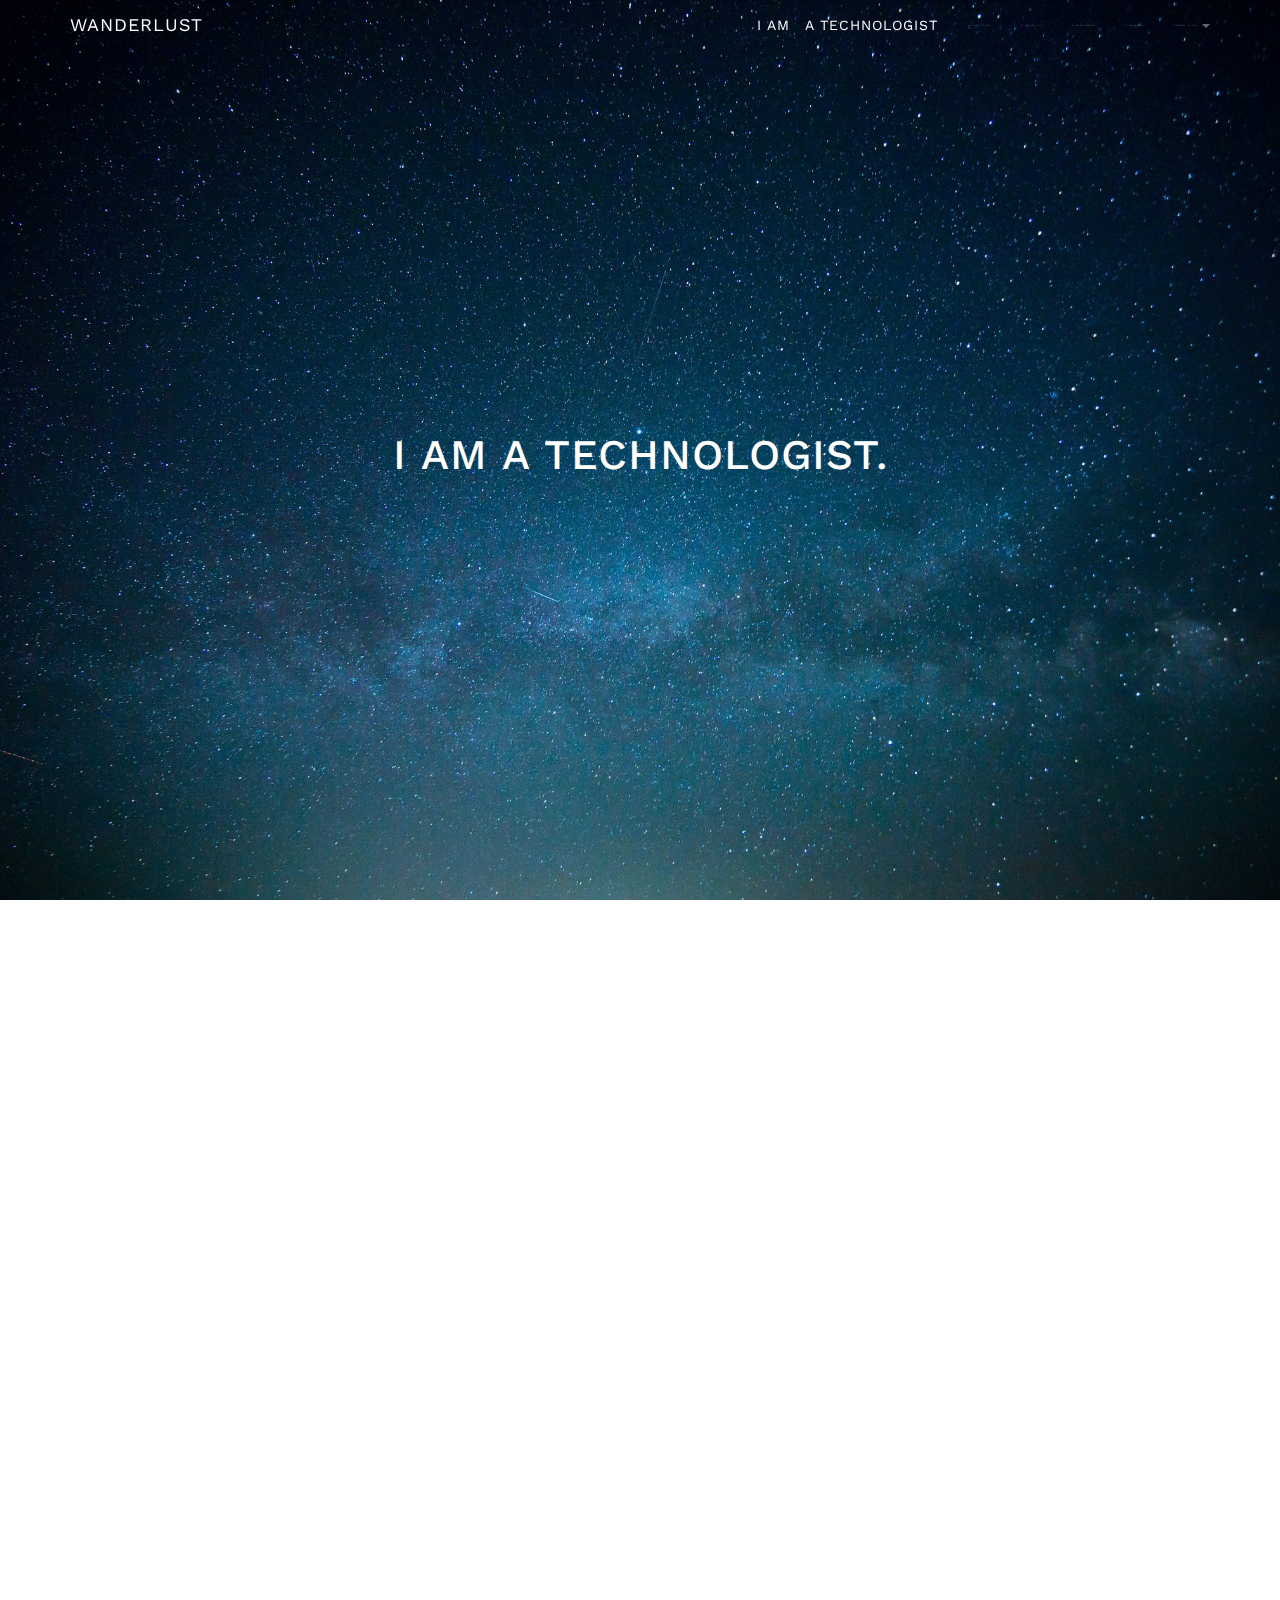
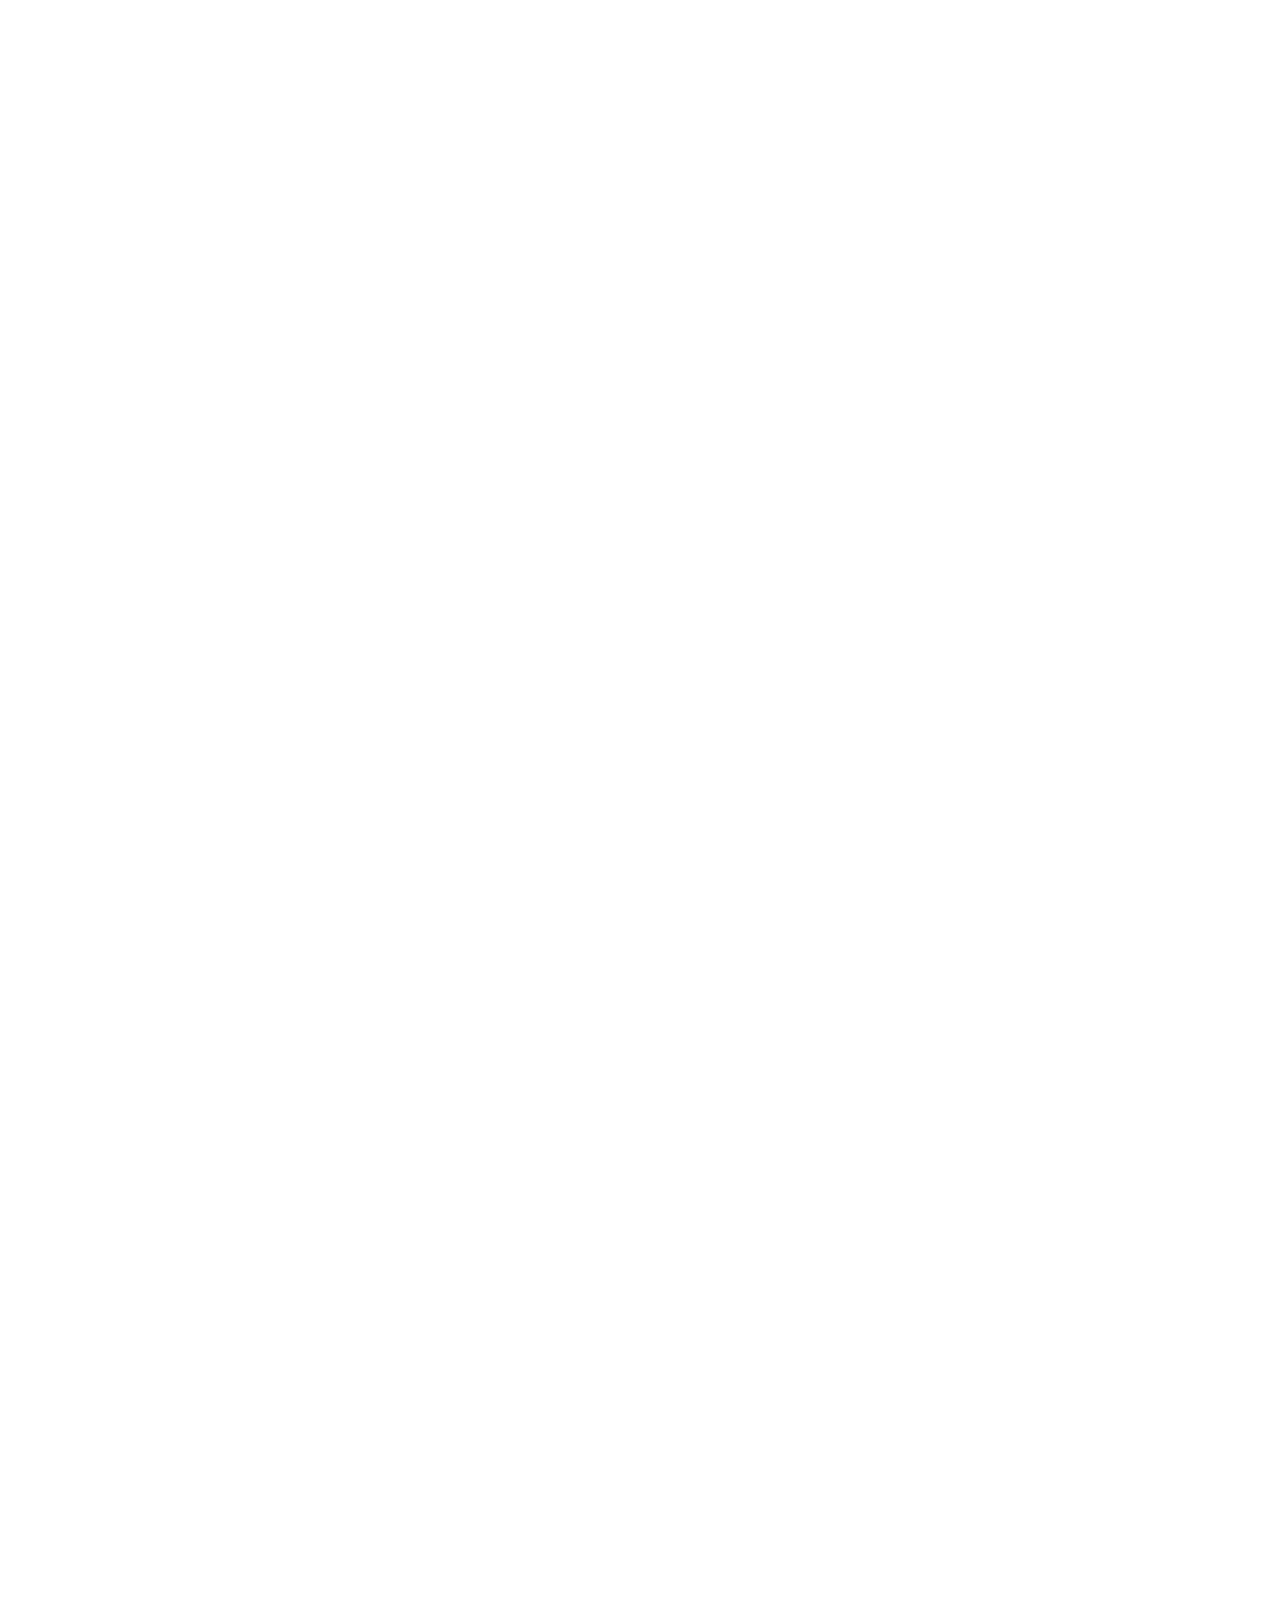
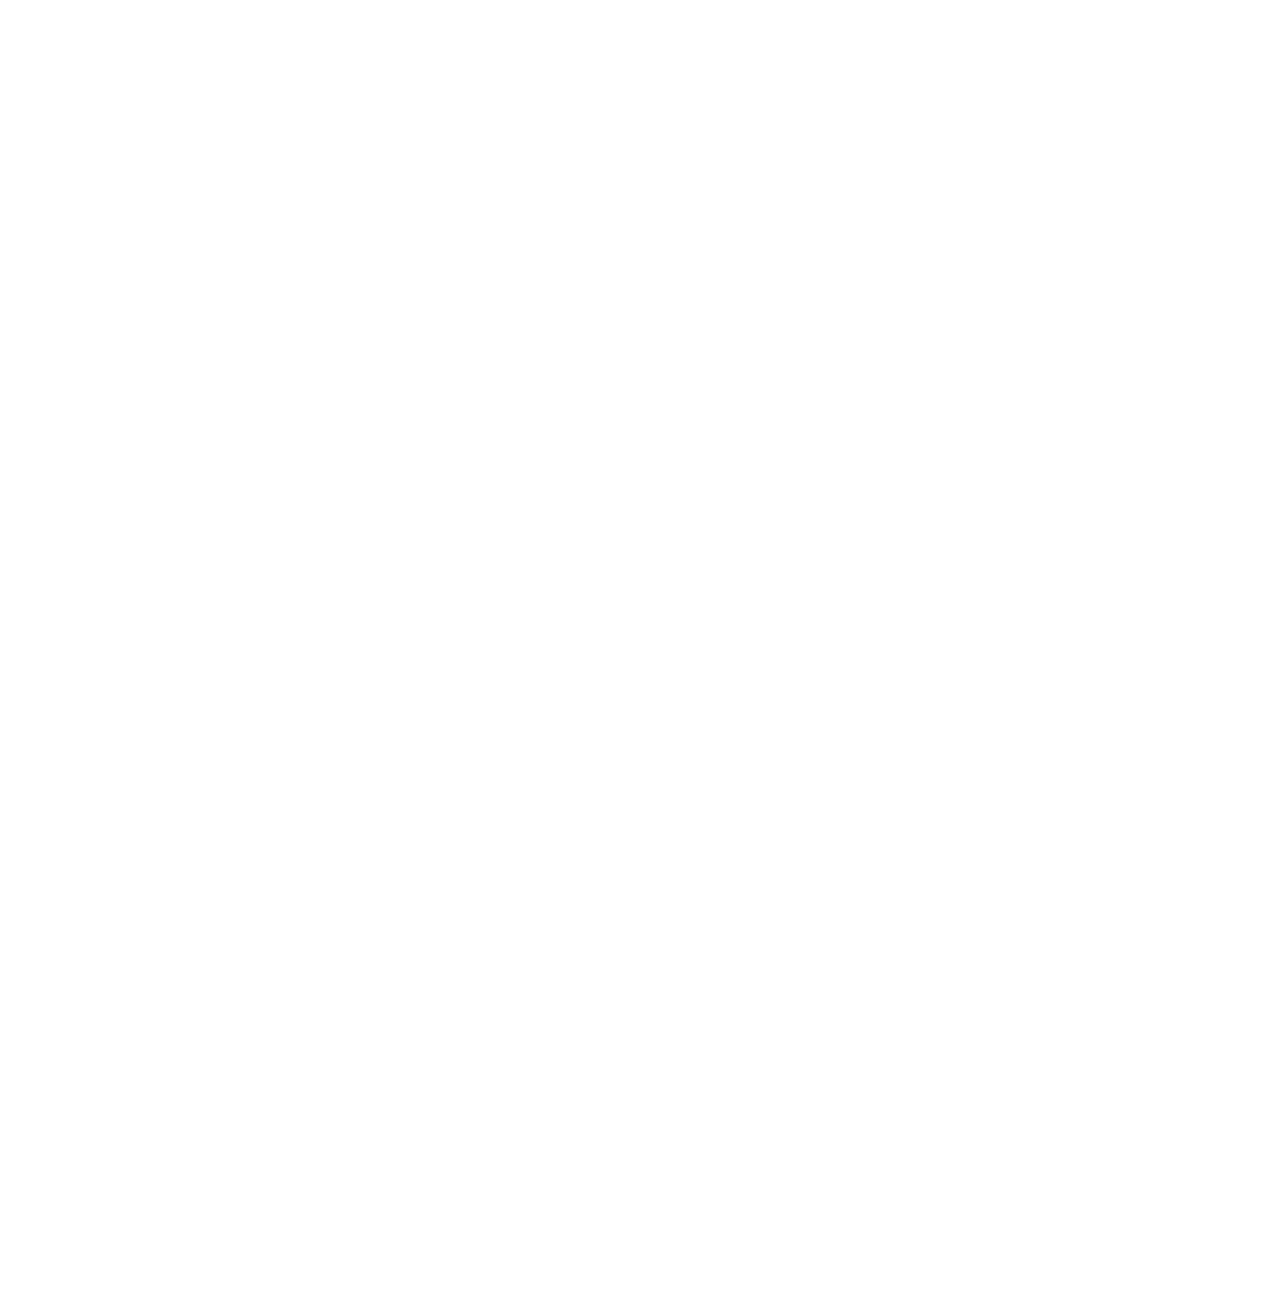
==== index.html @ 4e329820 "first commit" ====
<!DOCTYPE html>
<html lang="en">
<head>
    <meta charset="UTF-8">
    <meta name="viewport" content="width=device-width, initial-scale=1.0">
    <title>Chef's Table</title>
    <!-- link google fonts here -->
    <link href="https://fonts.googleapis.com/css?family=Work+Sans:800" rel="stylesheet">
    <!-- link all the css here -->
    <link rel="stylesheet" href="css/bootstrap.min.css">
    <link rel="stylesheet" href="https://use.fontawesome.com/releases/v5.2.0/css/all.css" integrity="sha384-hWVjflwFxL6sNzntih27bfxkr27PmbbK/iSvJ+a4+0owXq79v+lsFkW54bOGbiDQ" crossorigin="anonymous">
    <link rel="stylesheet" href="css/styles.css">
</head>
<body data-spy="scroll" data-target="#main-nav">
    <nav class="navbar navbar-default navbar-fixed-top" id="main-nav">
        <div class="container">
        <!-- Brand and toggle get grouped for better mobile display -->
            <div class="navbar-header">
                <button type="button" class="navbar-toggle collapsed" data-toggle="collapse" data-target="#bs-example-navbar-collapse-1" aria-expanded="false">
                    <span class="sr-only">Toggle navigation</span>
                    <span class="icon-bar"></span>
                    <span class="icon-bar"></span>
                    <span class="icon-bar"></span>
                </button>
                <a class="navbar-brand" href="index.html">
                    Wanderlust
                </a>
            </div> <!-- /.navbar-header -->

            <!-- Collect the nav links, forms, and other content for toggling -->
            <div class="collapse navbar-collapse" id="bs-example-navbar-collapse-1">
                <ul class="nav navbar-nav navbar-right">
                    <li><span class="i-am">I am</span></li>
                    <li class="active"><a href="#section-0">a Technologist</a></li>
                    <li><a href="#section-1">an Explorer</a></li>
                    <li><a href="#section-2">a Hobbyist</a></li>
                    <li><a href="#section-3">a Developer</a></li>
                    <li><a href="#section-4">a Dreamer</a></li>
                    <!-- For Demo Menu -->
                    <li class="dropdown">
                        <a href="#" class="dropdown-toggle" data-toggle="dropdown" role="button" aria-haspopup="true" aria-expanded="false">Change Steps <span class="caret"></span></a>
                        <ul class="dropdown-menu">
                            <li><a href="demo-src/demo-part1.html">Part 1</a></li>
                            <li><a href="demo-src/demo-full-solution.html">Full Solution</a></li>
                            <li><a href="index.html">Extra Credit</a></li>
                        </ul>
                    </li>
                    <!-- For Demo Menu end -->
                </ul>
            </div><!-- /.navbar-collapse -->
        </div><!-- /.container -->
    </nav><!-- /.navbar -->

    <!-- body site code here -->
    <section id="section-0" class="hero section-container">
        <div class="container">
            <div class="row">
                <div class="col-md-12">
                    <h2>I am a Technologist.</h2>
                </div>
            </div>
        </div>
    </section>

    <section id="section-1" class="s1 section-container">
        <div class="container">
            <div class="row">
                <div class="col-md-12">
                    <h2>I am an Explorer.</h2>
                </div>
            </div>
        </div>
    </section>

    <section id="section-2" class="s2 section-container">
        <div class="container">
            <div class="row">
                <div class="col-md-12">
                    <h2>I am a Hobbyist.</h2>
                </div>
            </div>
        </div>
    </section>

    <section id="section-3" class="s3 section-container">
        <div class="container">
            <div class="row">
                <div class="col-md-12">
                    <h2>I am a developer.</h2>
                </div>
            </div>
        </div>
    </section>

    <section id="section-4" class="s4 section-container">
        <div class="container">
            <div class="row">
                <div class="col-md-12">
                    <h2>I am a Dreamer.</h2>
                </div>
            </div>
        </div>
    </section>

    <!-- link all the scripts here -->
    <script src="js/jquery-3.3.1.min.js" charset="utf-8"></script>
    <script src="js/bootstrap.min.js" charset="utf-8"></script>
</body>
</html>
---- css/styles.css ----
/* Global Styles */
body {
    font-family: 'Work Sans', sans-serif;
    text-transform: uppercase;
    letter-spacing: 1px;
    position: relative;
}

h1,h2,h3,h4,h5,h6 {
    font-family: 'Work Sans', sans-serif;
    text-transform: uppercase;
}
h2 {
    font-size:3em;
}
/* Nav Styles */
.navbar {
    background: transparent;
    transition: all .25s ease-out;
    border: 0;
}

.navbar-default .navbar-brand {
    color:#ffffff;
}

.i-am {
    display: inline-block;
    color:#ffffff;
    padding:15px 0 15px 15px;
    font-size:14px;
}

.navbar-default .navbar-nav>li> a {
    color:rgba(255,255,255,.4);
    transition: all 1s ease-in;
    font-size:2px;
}

.navbar-default .navbar-nav>li> a:hover {
    color:#ffffff;
    transition: all .35s ease-in;
    font-size:14px;
}

.navbar-default .navbar-brand:focus, .navbar-default .navbar-brand:hover {
    color:#ffffff;
}

.navbar-default .navbar-nav>.active>a, .navbar-default .navbar-nav>.active>a:focus, .navbar-default .navbar-nav>.active>a:hover {
    background: transparent;
    color:#ffffff;
    font-size:14px;
}

.hero {
    background-image:url('../img/bg_0.jpg');
    background-size: cover;
    background-position: center;
    background-repeat: no-repeat;
    background-attachment: fixed;
}

.s1 {
    background-image:url('../img/bg_1.jpg');
    background-size: cover;
    background-position: center;
    background-repeat: no-repeat;
    background-attachment: fixed;
}

.s2 {
    background-image:url('../img/bg_2.jpg');
    background-size: cover;
    background-position: center;
    background-repeat: no-repeat;
    background-attachment: fixed;
}

.s3 {
    background-image:url('../img/bg_3.jpg');
    background-size: cover;
    background-position: center;
    background-repeat: no-repeat;
    background-attachment: fixed;
}

.s4 {
    background-image:url('../img/bg_4.jpg');
    background-size: cover;
    background-position: center;
    background-repeat: no-repeat;
    background-attachment: fixed;
}

.section-container {
    display: flex;
    align-items: center;
    text-align: center;
    width: 100%;
    height:100vh;
    color:#ffffff;
}

/* Small Screens */
@media only screen and (min-width : 768px) {
}

/* Medium Screens */
@media only screen and (min-width : 992px) {
}

/* Large Screens */
@media only screen and (min-width : 1200px) {
}
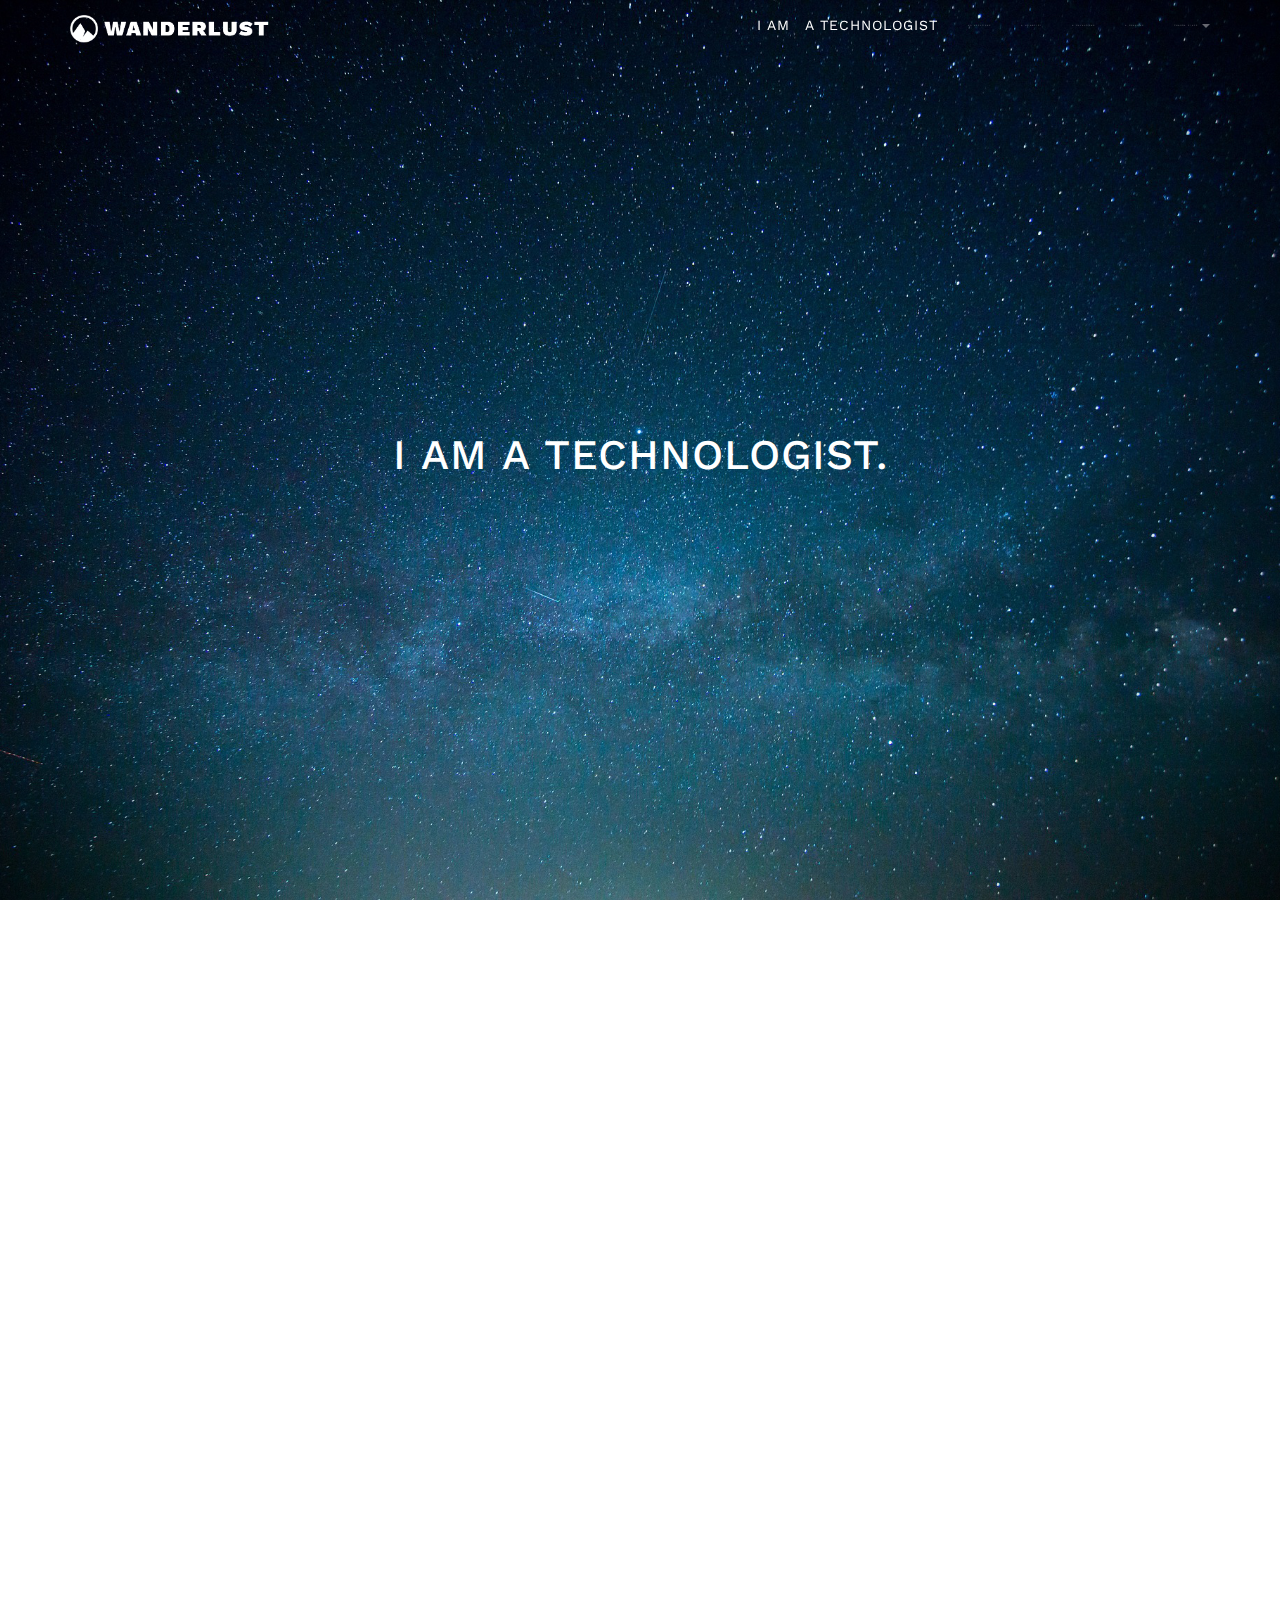
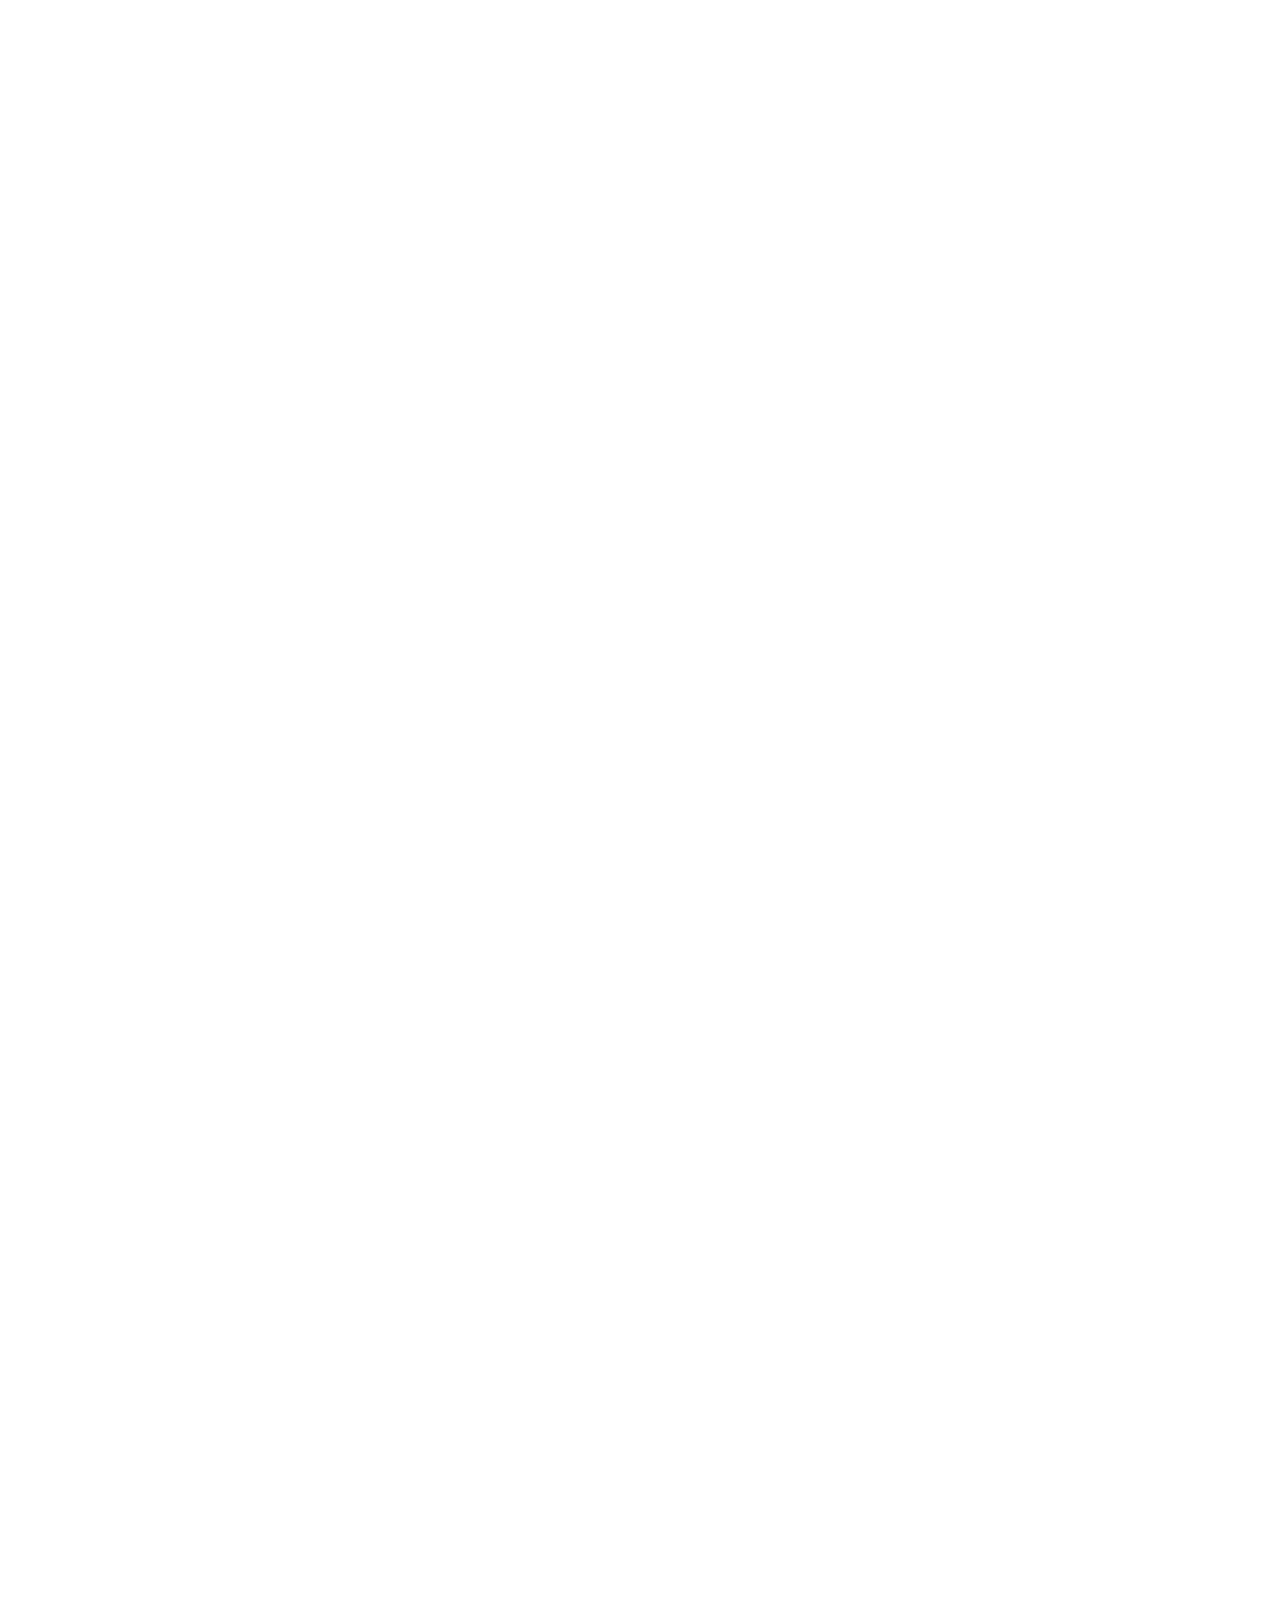
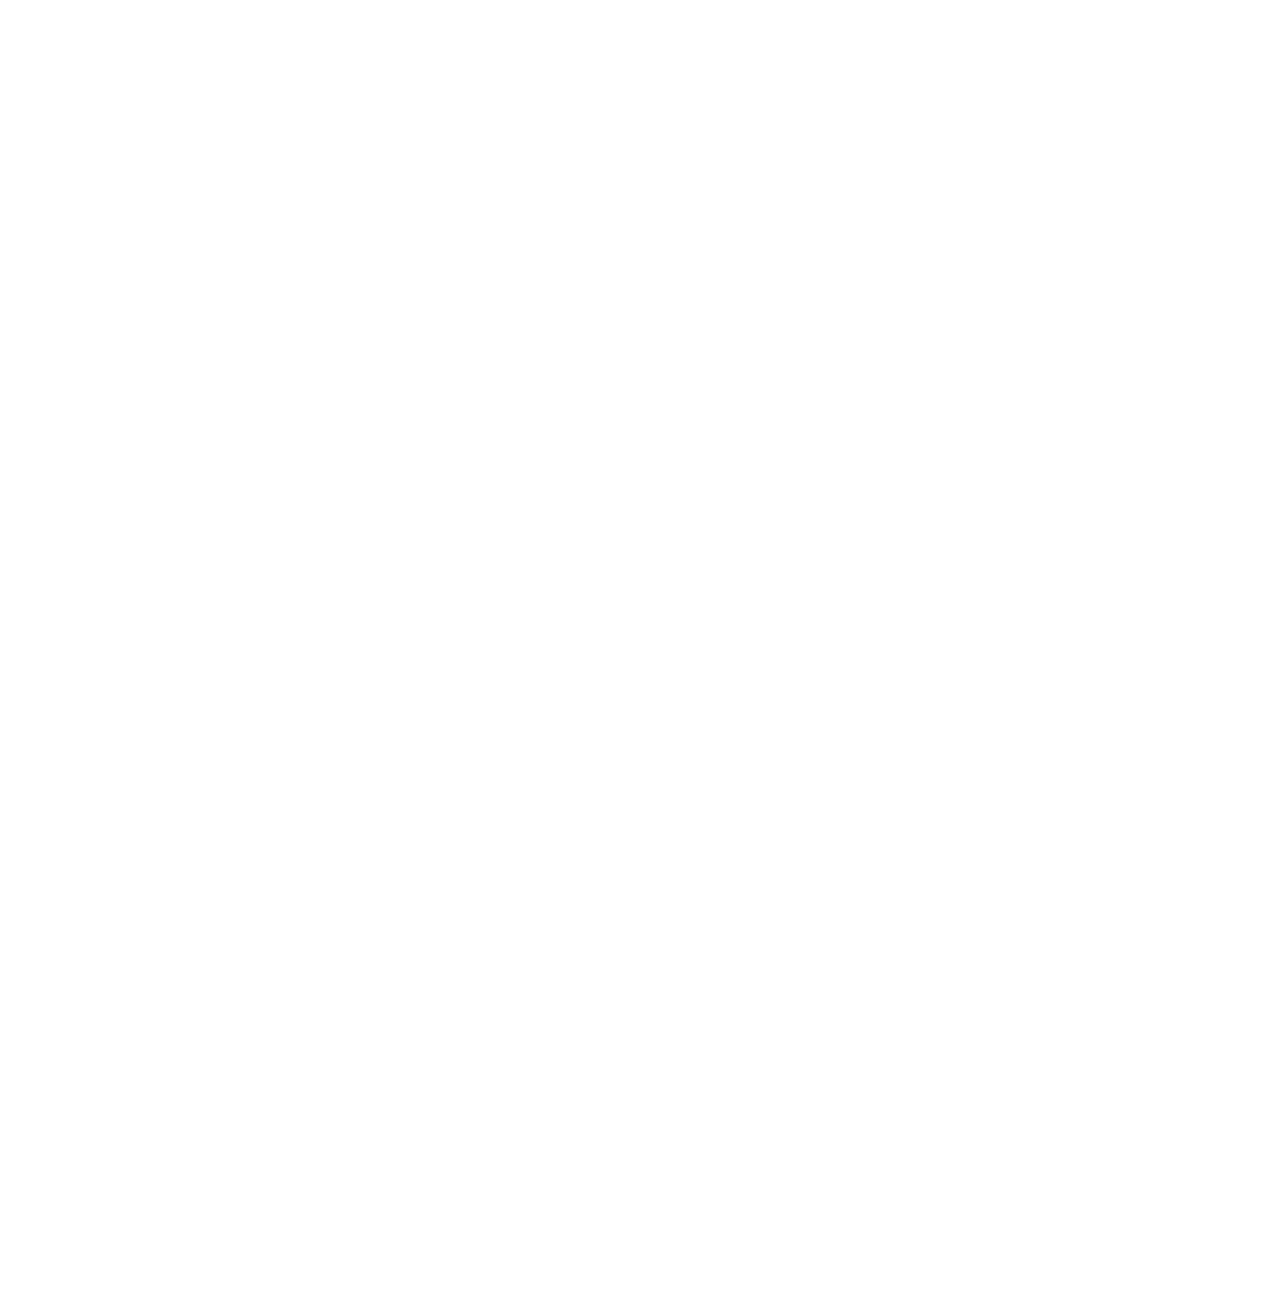
==== commit 6b5b92f3: "animations" ====
--- a/index.html
+++ b/index.html
@@ -3,7 +3,7 @@
 <head>
     <meta charset="UTF-8">
     <meta name="viewport" content="width=device-width, initial-scale=1.0">
-    <title>Chef's Table</title>
+    <title>Not all those who wander are lost</title>
     <!-- link google fonts here -->
     <link href="https://fonts.googleapis.com/css?family=Work+Sans:800" rel="stylesheet">
     <!-- link all the css here -->
@@ -18,12 +18,10 @@
             <div class="navbar-header">
                 <button type="button" class="navbar-toggle collapsed" data-toggle="collapse" data-target="#bs-example-navbar-collapse-1" aria-expanded="false">
                     <span class="sr-only">Toggle navigation</span>
-                    <span class="icon-bar"></span>
-                    <span class="icon-bar"></span>
-                    <span class="icon-bar"></span>
+                    <i class="fas fa-globe-asia"></i>
                 </button>
                 <a class="navbar-brand" href="index.html">
-                    Wanderlust
+                    <img src="img/wanderlust-logo.png" alt="">
                 </a>
             </div> <!-- /.navbar-header -->
 
@@ -52,10 +50,13 @@
     </nav><!-- /.navbar -->
 
     <!-- body site code here -->
+    <div class="quote">
+        <h2 class="visible-xs-block">Not all those who wander are lost.</h2>
+    </div>
     <section id="section-0" class="hero section-container">
         <div class="container">
             <div class="row">
-                <div class="col-md-12">
+                <div class="col-md-12 hidden-xs">
                     <h2>I am a Technologist.</h2>
                 </div>
             </div>
@@ -65,7 +66,7 @@
     <section id="section-1" class="s1 section-container">
         <div class="container">
             <div class="row">
-                <div class="col-md-12">
+                <div class="col-md-12 hidden-xs">
                     <h2>I am an Explorer.</h2>
                 </div>
             </div>
@@ -75,7 +76,7 @@
     <section id="section-2" class="s2 section-container">
         <div class="container">
             <div class="row">
-                <div class="col-md-12">
+                <div class="col-md-12 hidden-xs">
                     <h2>I am a Hobbyist.</h2>
                 </div>
             </div>
@@ -85,7 +86,7 @@
     <section id="section-3" class="s3 section-container">
         <div class="container">
             <div class="row">
-                <div class="col-md-12">
+                <div class="col-md-12 hidden-xs">
                     <h2>I am a developer.</h2>
                 </div>
             </div>
@@ -95,7 +96,7 @@
     <section id="section-4" class="s4 section-container">
         <div class="container">
             <div class="row">
-                <div class="col-md-12">
+                <div class="col-md-12 hidden-xs">
                     <h2>I am a Dreamer.</h2>
                 </div>
             </div>
--- a/css/styles.css
+++ b/css/styles.css
@@ -20,8 +20,8 @@
     border: 0;
 }
 
-.navbar-default .navbar-brand {
-    color:#ffffff;
+.navbar-brand img {
+    max-width: 200px;
 }
 
 .i-am {
@@ -51,6 +51,28 @@
     background: transparent;
     color:#ffffff;
     font-size:14px;
+}
+
+.navbar-default .navbar-toggle,
+.navbar-default .navbar-toggle:focus, .navbar-default .navbar-toggle:hover {
+    color:#ffffff;
+    background: transparent;
+}
+
+.navbar-collapse {
+    border:0;
+}
+
+.navbar-toggle {
+    border:0;
+}
+
+.quote {
+    position: fixed;
+    bottom:20px;
+    right:20px;
+    text-align: right;
+    color:#ffffff;
 }
 
 .hero {
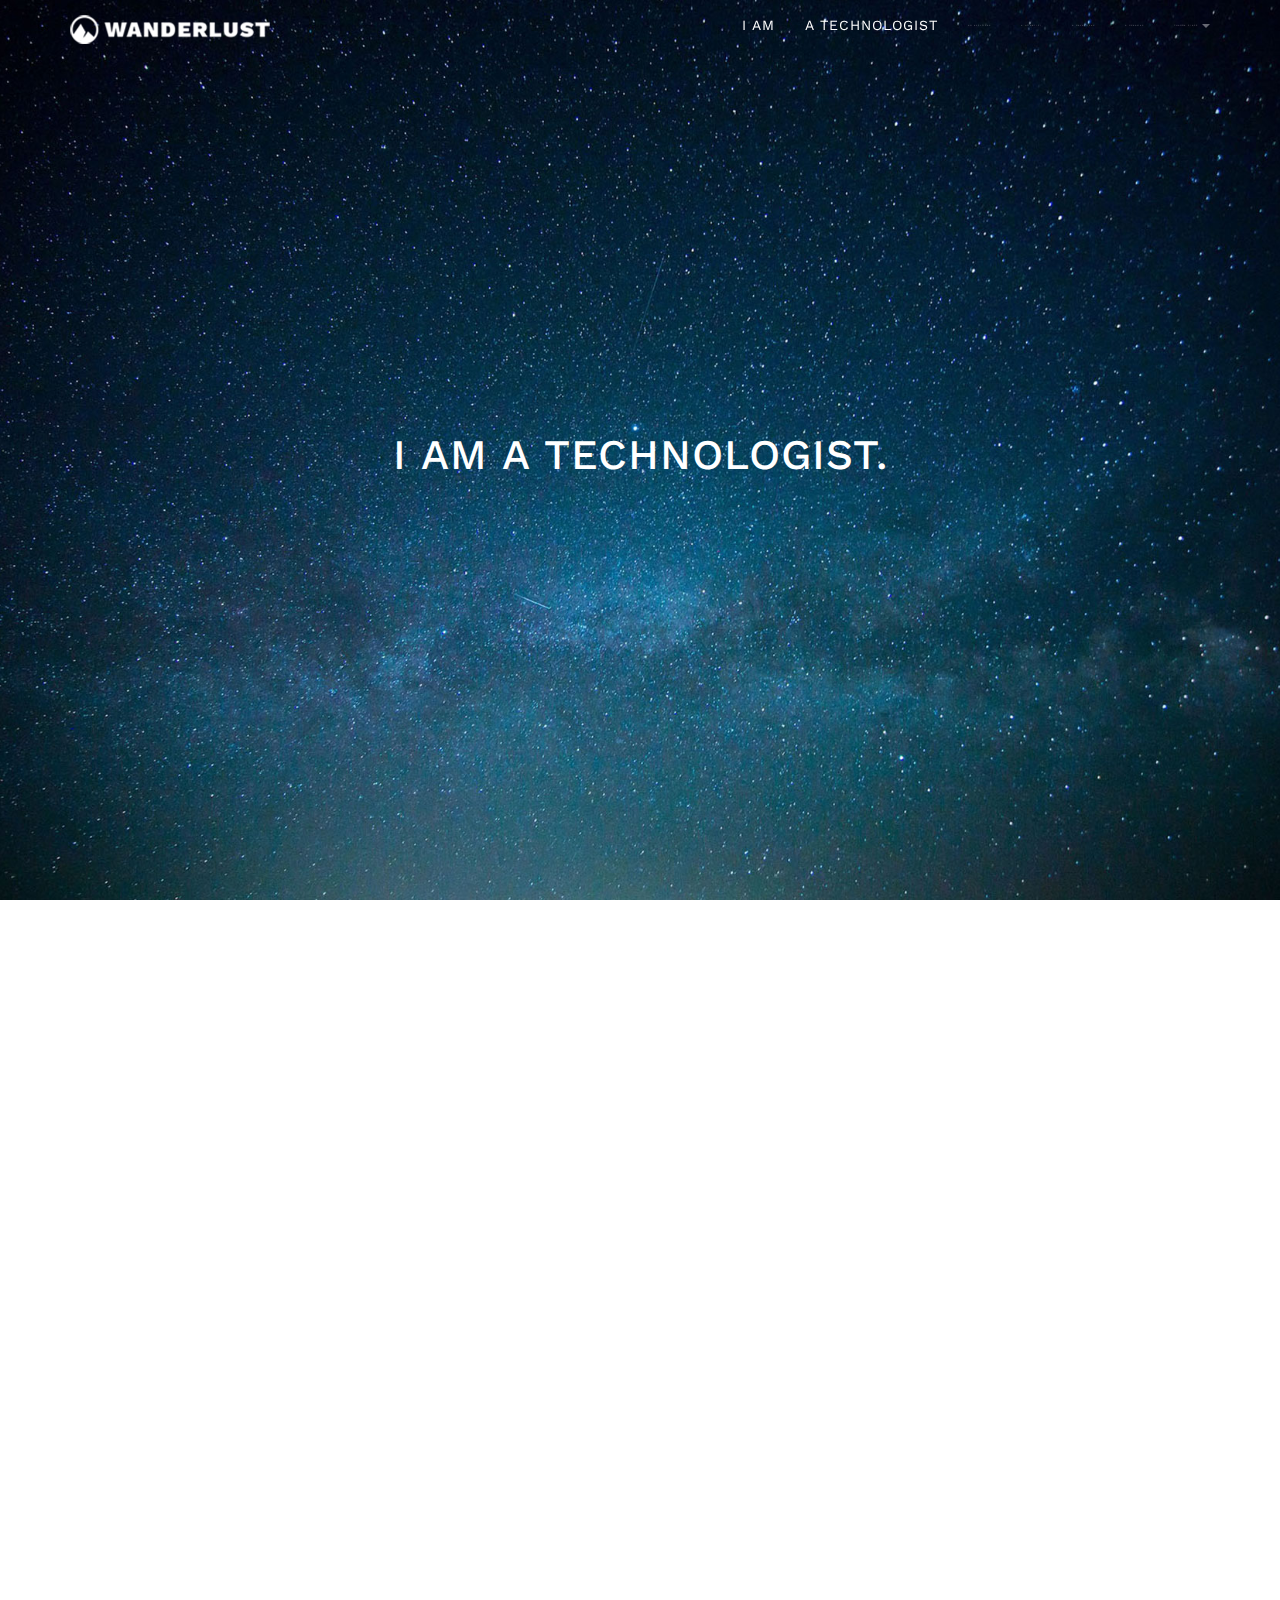
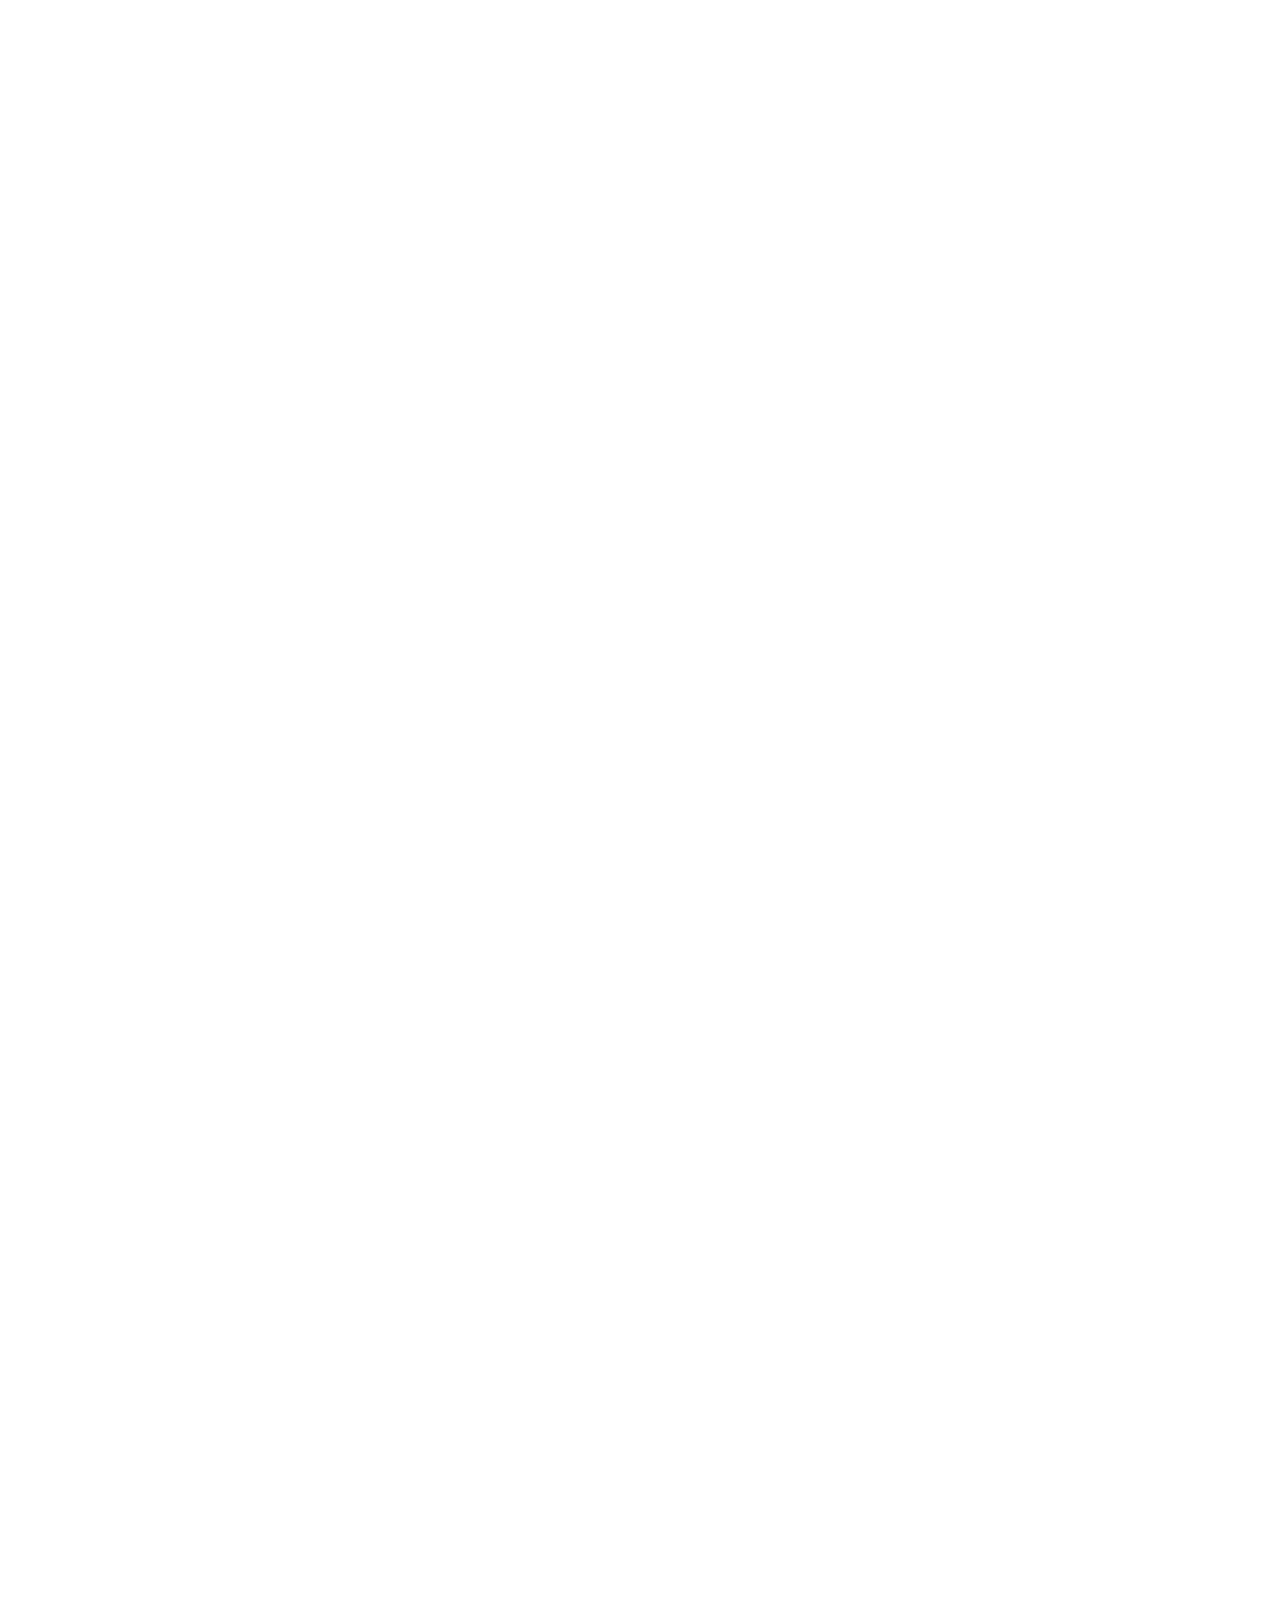
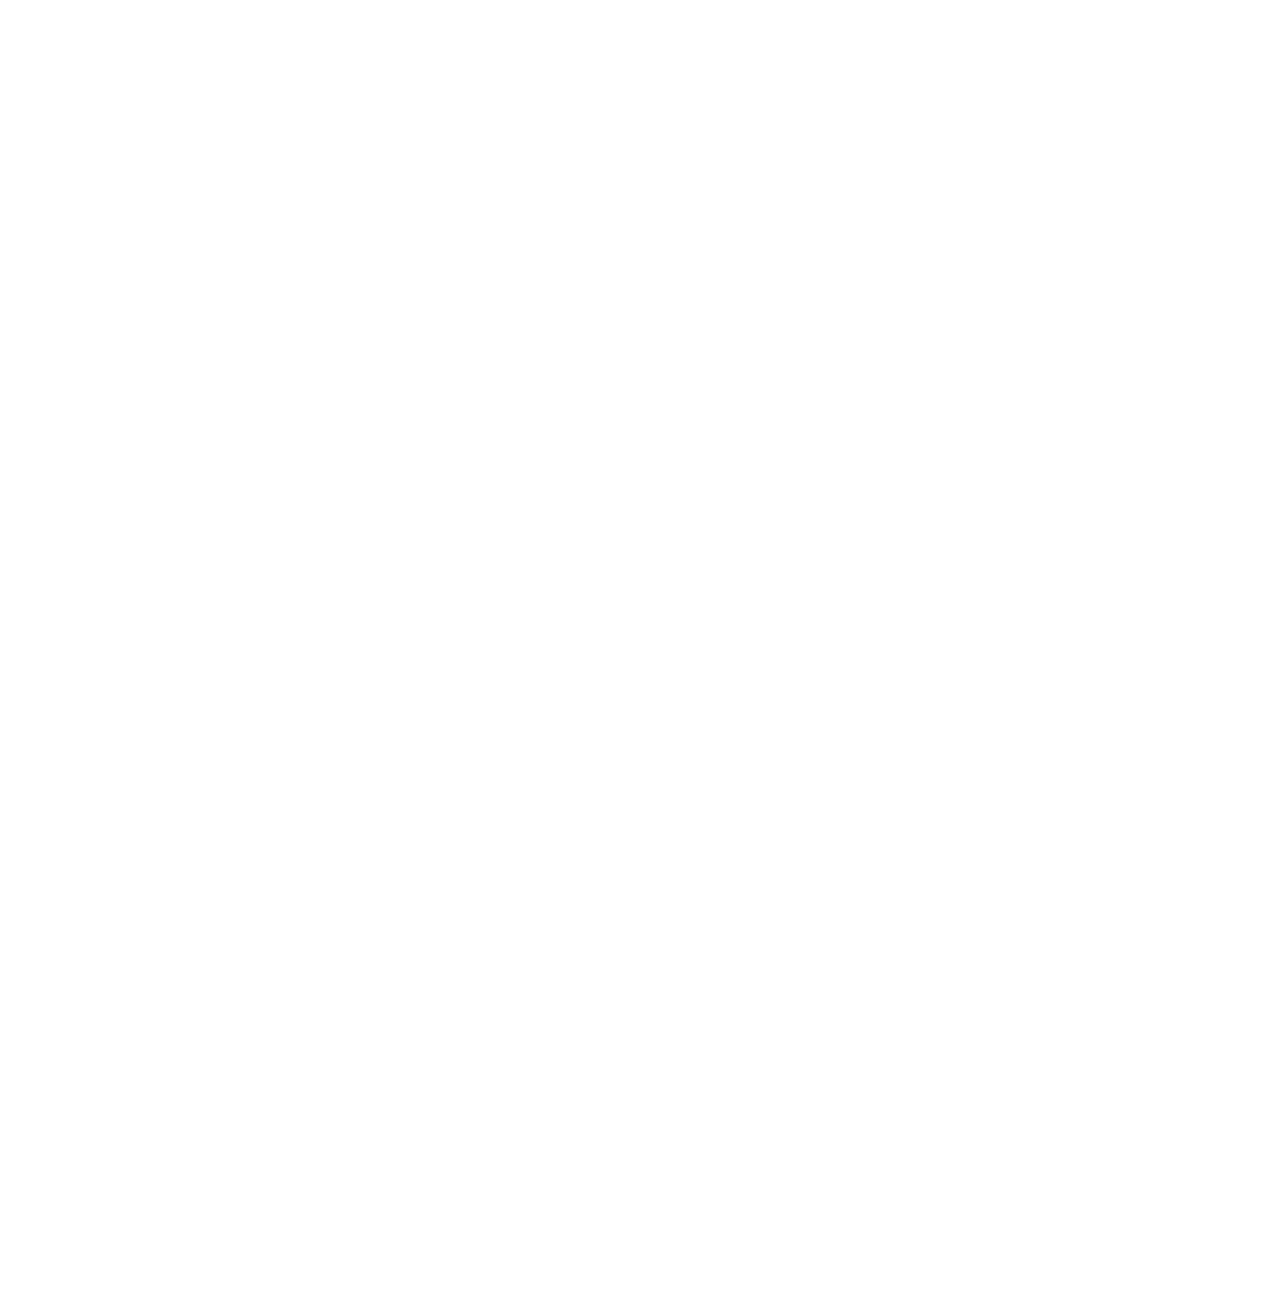
==== commit e3cc0f6e: "moved images" ====
--- a/index.html
+++ b/index.html
@@ -21,7 +21,7 @@
                     <i class="fas fa-globe-asia"></i>
                 </button>
                 <a class="navbar-brand" href="index.html">
-                    <img src="img/wanderlust-logo.png" alt="">
+                    <img src="demo-src/img/wanderlust-logo.png" alt="">
                 </a>
             </div> <!-- /.navbar-header -->
 
@@ -50,8 +50,12 @@
     </nav><!-- /.navbar -->
 
     <!-- body site code here -->
-    <div class="quote">
-        <h2 class="visible-xs-block">Not all those who wander are lost.</h2>
+    <div class="container quote">
+        <div class="row">
+            <div class="col-xs-6 col-xs-offset-6">
+                <h3 class="visible-xs-block">Not all those who wander are lost.</h3>
+            </div>
+        </div>
     </div>
     <section id="section-0" class="hero section-container">
         <div class="container">
--- a/css/styles.css
+++ b/css/styles.css
@@ -10,9 +10,11 @@
     font-family: 'Work Sans', sans-serif;
     text-transform: uppercase;
 }
+
 h2 {
     font-size:3em;
 }
+
 /* Nav Styles */
 .navbar {
     background: transparent;
@@ -27,19 +29,19 @@
 .i-am {
     display: inline-block;
     color:#ffffff;
-    padding:15px 0 15px 15px;
+    padding:15px;
     font-size:14px;
 }
 
 .navbar-default .navbar-nav>li> a {
     color:rgba(255,255,255,.4);
-    transition: all 1s ease-in;
+    transition: all 1s ease-in-out;
     font-size:2px;
 }
 
 .navbar-default .navbar-nav>li> a:hover {
-    color:#ffffff;
-    transition: all .35s ease-in;
+    color:rgba(255,255,255,.7);
+    transition: all .35s ease-out;
     font-size:14px;
 }
 
@@ -67,6 +69,7 @@
     border:0;
 }
 
+/* Main Section */
 .quote {
     position: fixed;
     bottom:20px;
@@ -76,7 +79,7 @@
 }
 
 .hero {
-    background-image:url('../img/bg_0.jpg');
+    background-image:url('../demo-src/img/bg_0.jpg');
     background-size: cover;
     background-position: center;
     background-repeat: no-repeat;
@@ -84,7 +87,7 @@
 }
 
 .s1 {
-    background-image:url('../img/bg_1.jpg');
+    background-image:url('../demo-src/img/bg_1.jpg');
     background-size: cover;
     background-position: center;
     background-repeat: no-repeat;
@@ -92,7 +95,7 @@
 }
 
 .s2 {
-    background-image:url('../img/bg_2.jpg');
+    background-image:url('../demo-src/img/bg_2.jpg');
     background-size: cover;
     background-position: center;
     background-repeat: no-repeat;
@@ -100,7 +103,7 @@
 }
 
 .s3 {
-    background-image:url('../img/bg_3.jpg');
+    background-image:url('../demo-src/img/bg_3.jpg');
     background-size: cover;
     background-position: center;
     background-repeat: no-repeat;
@@ -108,7 +111,7 @@
 }
 
 .s4 {
-    background-image:url('../img/bg_4.jpg');
+    background-image:url('../demo-src/img/bg_4.jpg');
     background-size: cover;
     background-position: center;
     background-repeat: no-repeat;
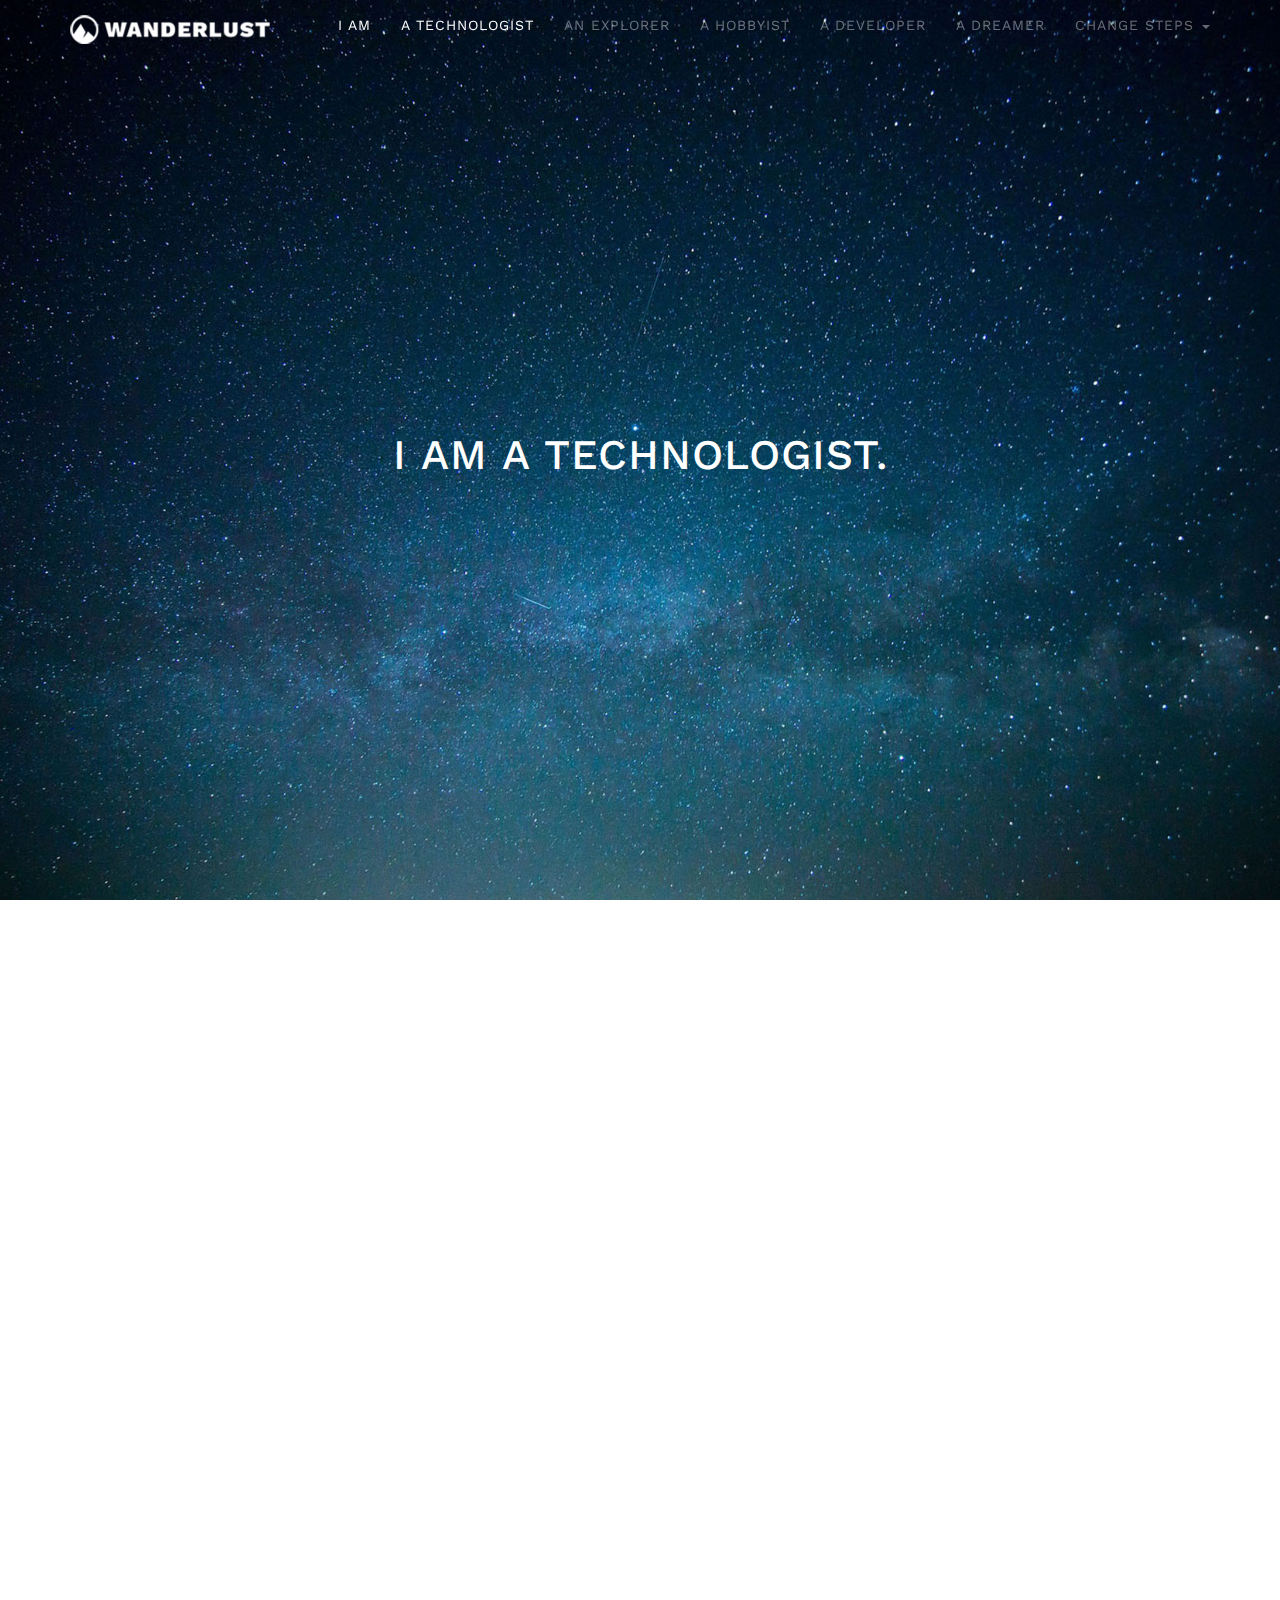
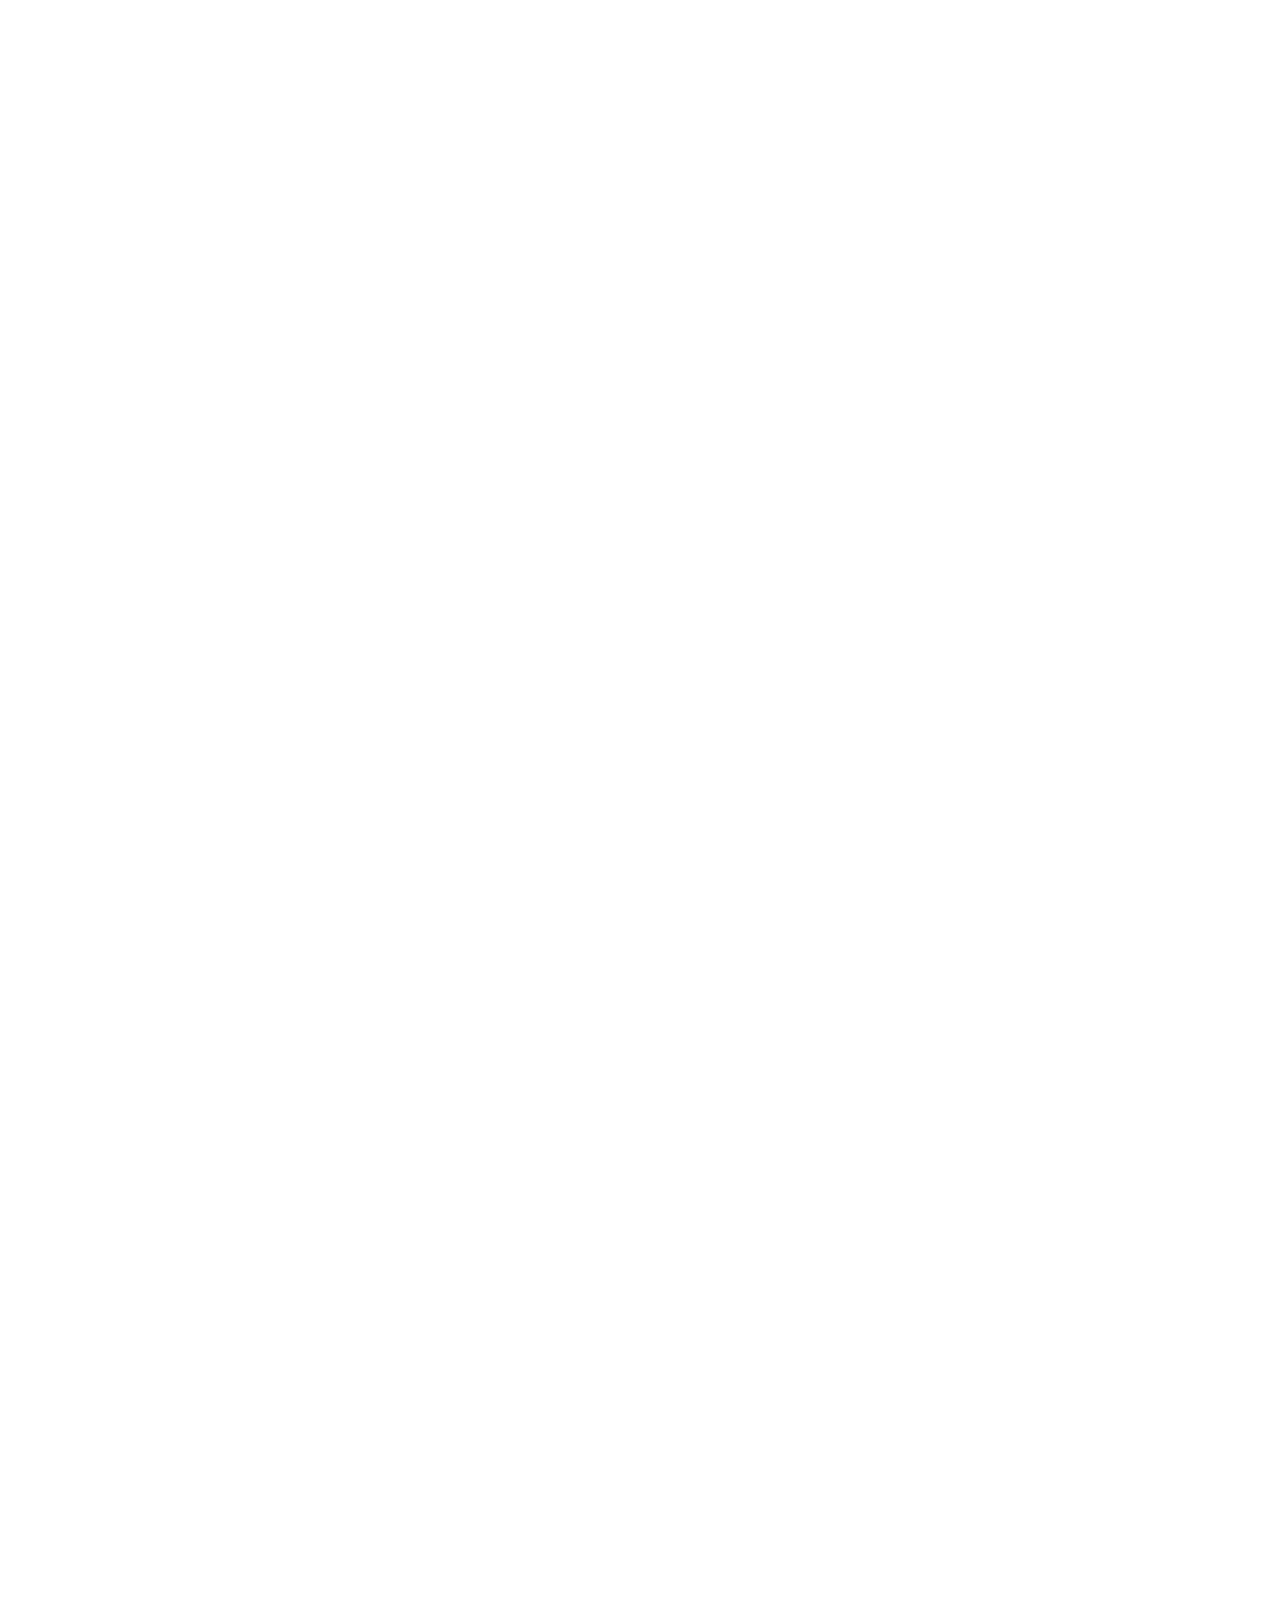
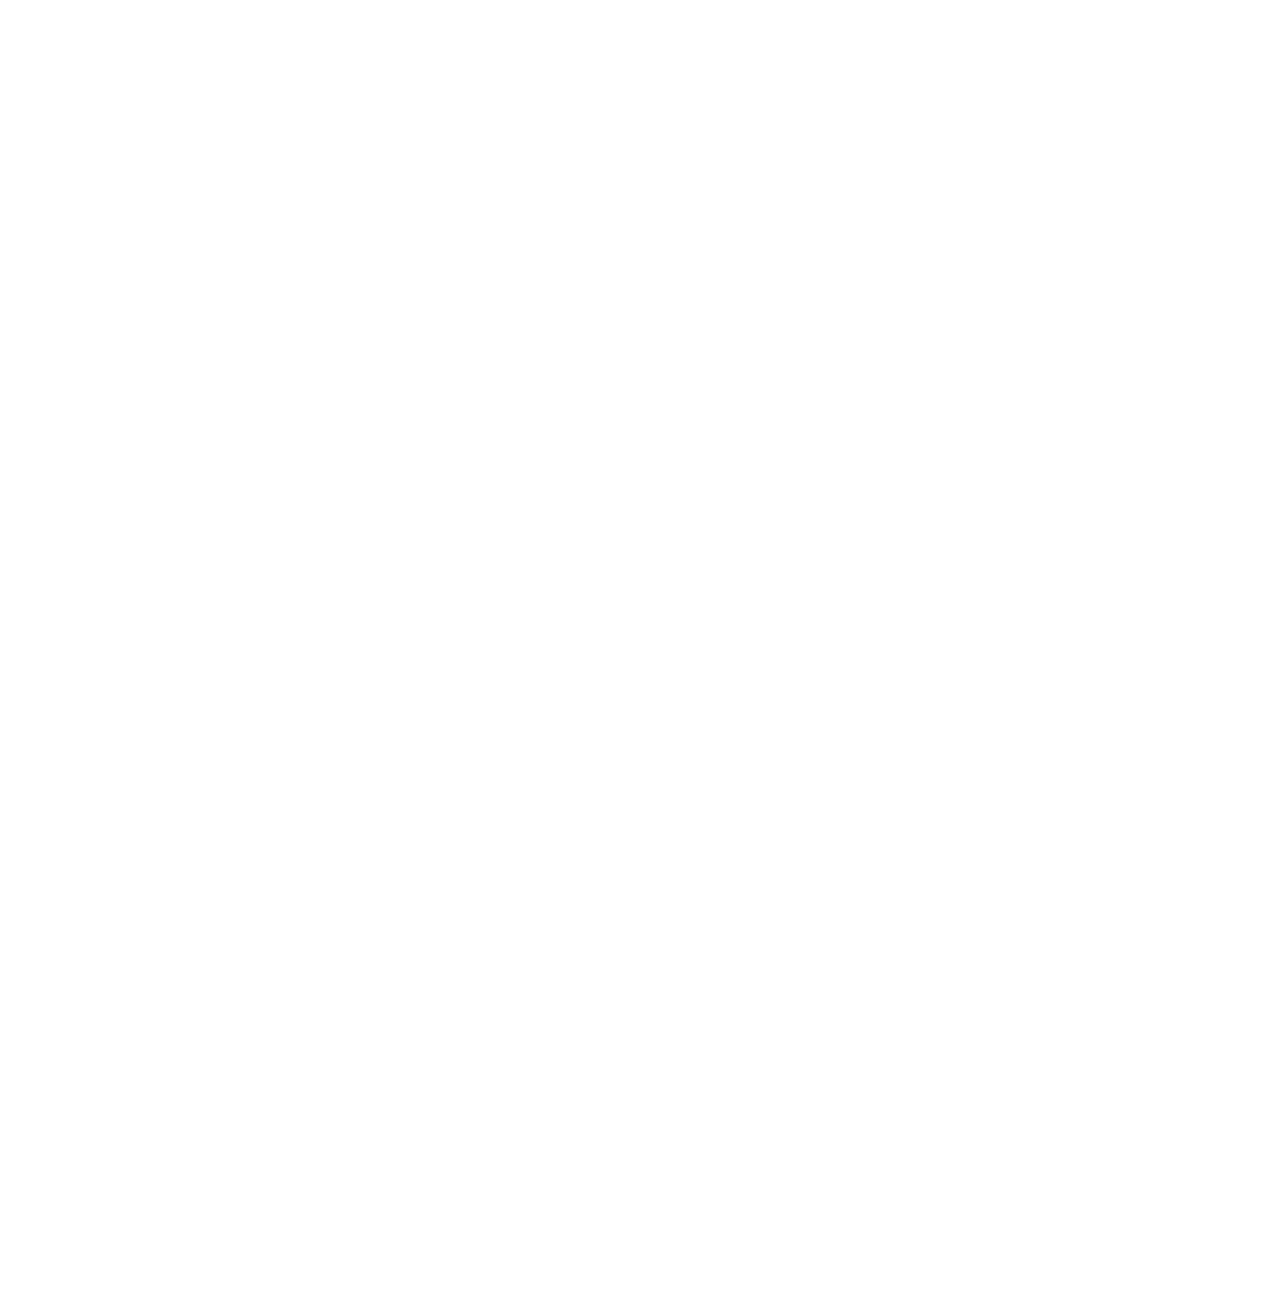
==== commit 7f343c89: "first commit" ====
--- a/index.html
+++ b/index.html
@@ -18,10 +18,12 @@
             <div class="navbar-header">
                 <button type="button" class="navbar-toggle collapsed" data-toggle="collapse" data-target="#bs-example-navbar-collapse-1" aria-expanded="false">
                     <span class="sr-only">Toggle navigation</span>
-                    <i class="fas fa-globe-asia"></i>
+                    <span class="icon-bar"></span>
+                    <span class="icon-bar"></span>
+                    <span class="icon-bar"></span>
                 </button>
                 <a class="navbar-brand" href="index.html">
-                    <img src="demo-src/img/wanderlust-logo.png" alt="">
+                    <img src="img/wanderlust-logo.png" alt="">
                 </a>
             </div> <!-- /.navbar-header -->
 
@@ -50,17 +52,10 @@
     </nav><!-- /.navbar -->
 
     <!-- body site code here -->
-    <div class="container quote">
-        <div class="row">
-            <div class="col-xs-6 col-xs-offset-6">
-                <h3 class="visible-xs-block">Not all those who wander are lost.</h3>
-            </div>
-        </div>
-    </div>
     <section id="section-0" class="hero section-container">
         <div class="container">
             <div class="row">
-                <div class="col-md-12 hidden-xs">
+                <div class="col-md-12">
                     <h2>I am a Technologist.</h2>
                 </div>
             </div>
@@ -70,7 +65,7 @@
     <section id="section-1" class="s1 section-container">
         <div class="container">
             <div class="row">
-                <div class="col-md-12 hidden-xs">
+                <div class="col-md-12">
                     <h2>I am an Explorer.</h2>
                 </div>
             </div>
@@ -80,7 +75,7 @@
     <section id="section-2" class="s2 section-container">
         <div class="container">
             <div class="row">
-                <div class="col-md-12 hidden-xs">
+                <div class="col-md-12">
                     <h2>I am a Hobbyist.</h2>
                 </div>
             </div>
@@ -90,7 +85,7 @@
     <section id="section-3" class="s3 section-container">
         <div class="container">
             <div class="row">
-                <div class="col-md-12 hidden-xs">
+                <div class="col-md-12">
                     <h2>I am a developer.</h2>
                 </div>
             </div>
@@ -100,7 +95,7 @@
     <section id="section-4" class="s4 section-container">
         <div class="container">
             <div class="row">
-                <div class="col-md-12 hidden-xs">
+                <div class="col-md-12">
                     <h2>I am a Dreamer.</h2>
                 </div>
             </div>
--- a/css/styles.css
+++ b/css/styles.css
@@ -36,7 +36,6 @@
 .navbar-default .navbar-nav>li> a {
     color:rgba(255,255,255,.4);
     transition: all 1s ease-in-out;
-    font-size:2px;
 }
 
 .navbar-default .navbar-nav>li> a:hover {
@@ -46,40 +45,17 @@
 }
 
 .navbar-default .navbar-brand:focus, .navbar-default .navbar-brand:hover {
-    color:#ffffff;
+    color:rgba(255,255,255,1);
 }
 
 .navbar-default .navbar-nav>.active>a, .navbar-default .navbar-nav>.active>a:focus, .navbar-default .navbar-nav>.active>a:hover {
     background: transparent;
-    color:#ffffff;
-    font-size:14px;
-}
-
-.navbar-default .navbar-toggle,
-.navbar-default .navbar-toggle:focus, .navbar-default .navbar-toggle:hover {
-    color:#ffffff;
-    background: transparent;
-}
-
-.navbar-collapse {
-    border:0;
-}
-
-.navbar-toggle {
-    border:0;
+    color:rgba(255,255,255,1);
 }
 
 /* Main Section */
-.quote {
-    position: fixed;
-    bottom:20px;
-    right:20px;
-    text-align: right;
-    color:#ffffff;
-}
-
 .hero {
-    background-image:url('../demo-src/img/bg_0.jpg');
+    background-image:url('../img/bg_0.jpg');
     background-size: cover;
     background-position: center;
     background-repeat: no-repeat;
@@ -87,7 +63,7 @@
 }
 
 .s1 {
-    background-image:url('../demo-src/img/bg_1.jpg');
+    background-image:url('../img/bg_1.jpg');
     background-size: cover;
     background-position: center;
     background-repeat: no-repeat;
@@ -95,7 +71,7 @@
 }
 
 .s2 {
-    background-image:url('../demo-src/img/bg_2.jpg');
+    background-image:url('../img/bg_2.jpg');
     background-size: cover;
     background-position: center;
     background-repeat: no-repeat;
@@ -103,7 +79,7 @@
 }
 
 .s3 {
-    background-image:url('../demo-src/img/bg_3.jpg');
+    background-image:url('../img/bg_3.jpg');
     background-size: cover;
     background-position: center;
     background-repeat: no-repeat;
@@ -111,7 +87,7 @@
 }
 
 .s4 {
-    background-image:url('../demo-src/img/bg_4.jpg');
+    background-image:url('../img/bg_4.jpg');
     background-size: cover;
     background-position: center;
     background-repeat: no-repeat;
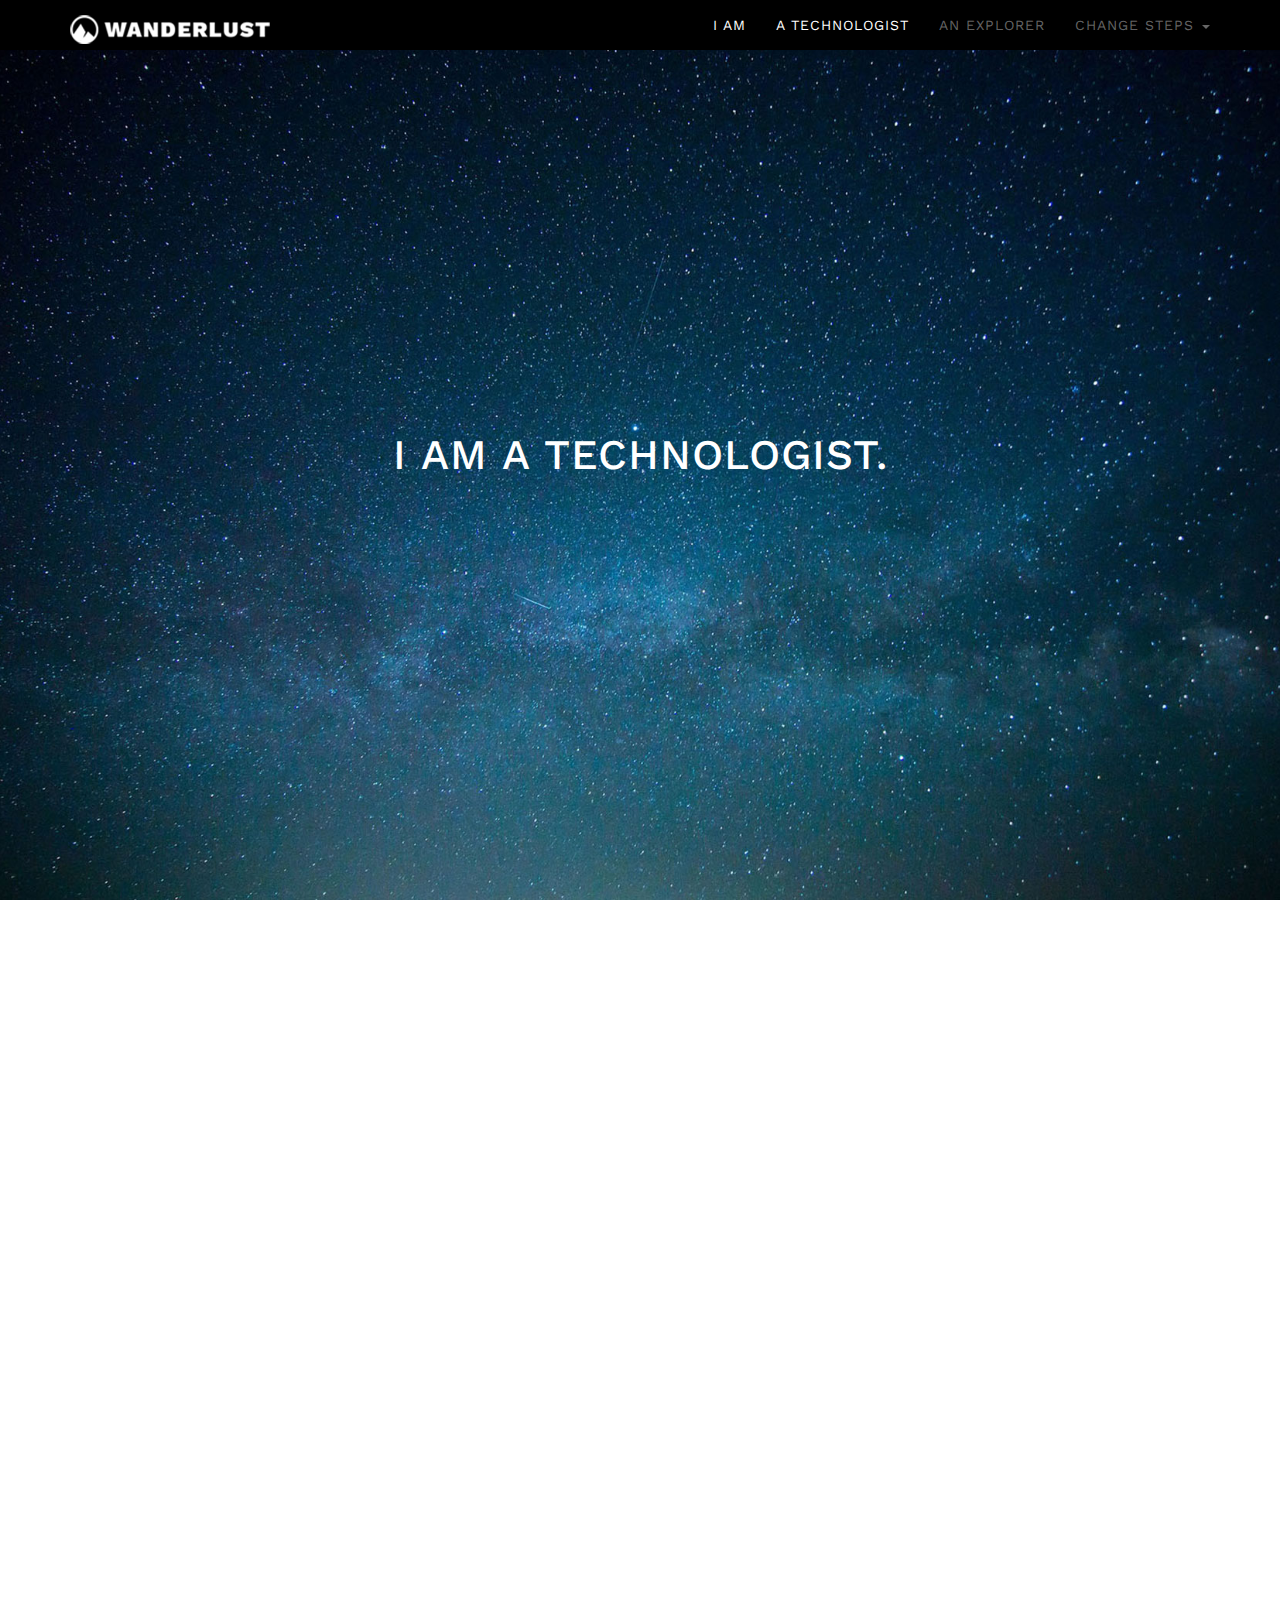
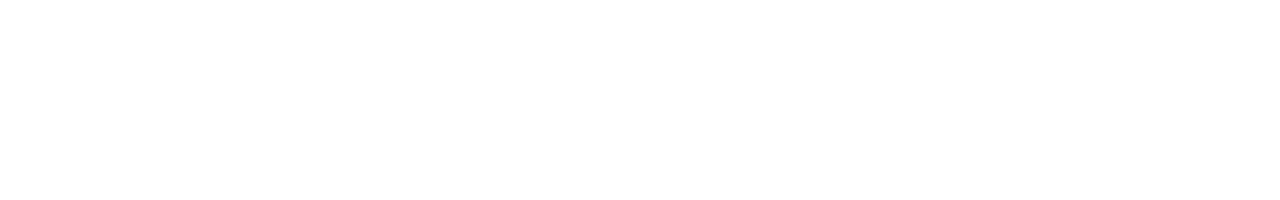
==== commit 9c67c042: "first commit" ====
--- a/index.html
+++ b/index.html
@@ -33,9 +33,6 @@
                     <li><span class="i-am">I am</span></li>
                     <li class="active"><a href="#section-0">a Technologist</a></li>
                     <li><a href="#section-1">an Explorer</a></li>
-                    <li><a href="#section-2">a Hobbyist</a></li>
-                    <li><a href="#section-3">a Developer</a></li>
-                    <li><a href="#section-4">a Dreamer</a></li>
                     <!-- For Demo Menu -->
                     <li class="dropdown">
                         <a href="#" class="dropdown-toggle" data-toggle="dropdown" role="button" aria-haspopup="true" aria-expanded="false">Change Steps <span class="caret"></span></a>
@@ -72,36 +69,6 @@
         </div>
     </section>
 
-    <section id="section-2" class="s2 section-container">
-        <div class="container">
-            <div class="row">
-                <div class="col-md-12">
-                    <h2>I am a Hobbyist.</h2>
-                </div>
-            </div>
-        </div>
-    </section>
-
-    <section id="section-3" class="s3 section-container">
-        <div class="container">
-            <div class="row">
-                <div class="col-md-12">
-                    <h2>I am a developer.</h2>
-                </div>
-            </div>
-        </div>
-    </section>
-
-    <section id="section-4" class="s4 section-container">
-        <div class="container">
-            <div class="row">
-                <div class="col-md-12">
-                    <h2>I am a Dreamer.</h2>
-                </div>
-            </div>
-        </div>
-    </section>
-
     <!-- link all the scripts here -->
     <script src="js/jquery-3.3.1.min.js" charset="utf-8"></script>
     <script src="js/bootstrap.min.js" charset="utf-8"></script>
--- a/css/styles.css
+++ b/css/styles.css
@@ -17,8 +17,7 @@
 
 /* Nav Styles */
 .navbar {
-    background: transparent;
-    transition: all .25s ease-out;
+    background: #000000;
     border: 0;
 }
 
@@ -39,7 +38,7 @@
 }
 
 .navbar-default .navbar-nav>li> a:hover {
-    color:rgba(255,255,255,.7);
+    color:rgba(255,255,255,1);
     transition: all .35s ease-out;
     font-size:14px;
 }
@@ -70,30 +69,6 @@
     background-attachment: fixed;
 }
 
-.s2 {
-    background-image:url('../img/bg_2.jpg');
-    background-size: cover;
-    background-position: center;
-    background-repeat: no-repeat;
-    background-attachment: fixed;
-}
-
-.s3 {
-    background-image:url('../img/bg_3.jpg');
-    background-size: cover;
-    background-position: center;
-    background-repeat: no-repeat;
-    background-attachment: fixed;
-}
-
-.s4 {
-    background-image:url('../img/bg_4.jpg');
-    background-size: cover;
-    background-position: center;
-    background-repeat: no-repeat;
-    background-attachment: fixed;
-}
-
 .section-container {
     display: flex;
     align-items: center;
